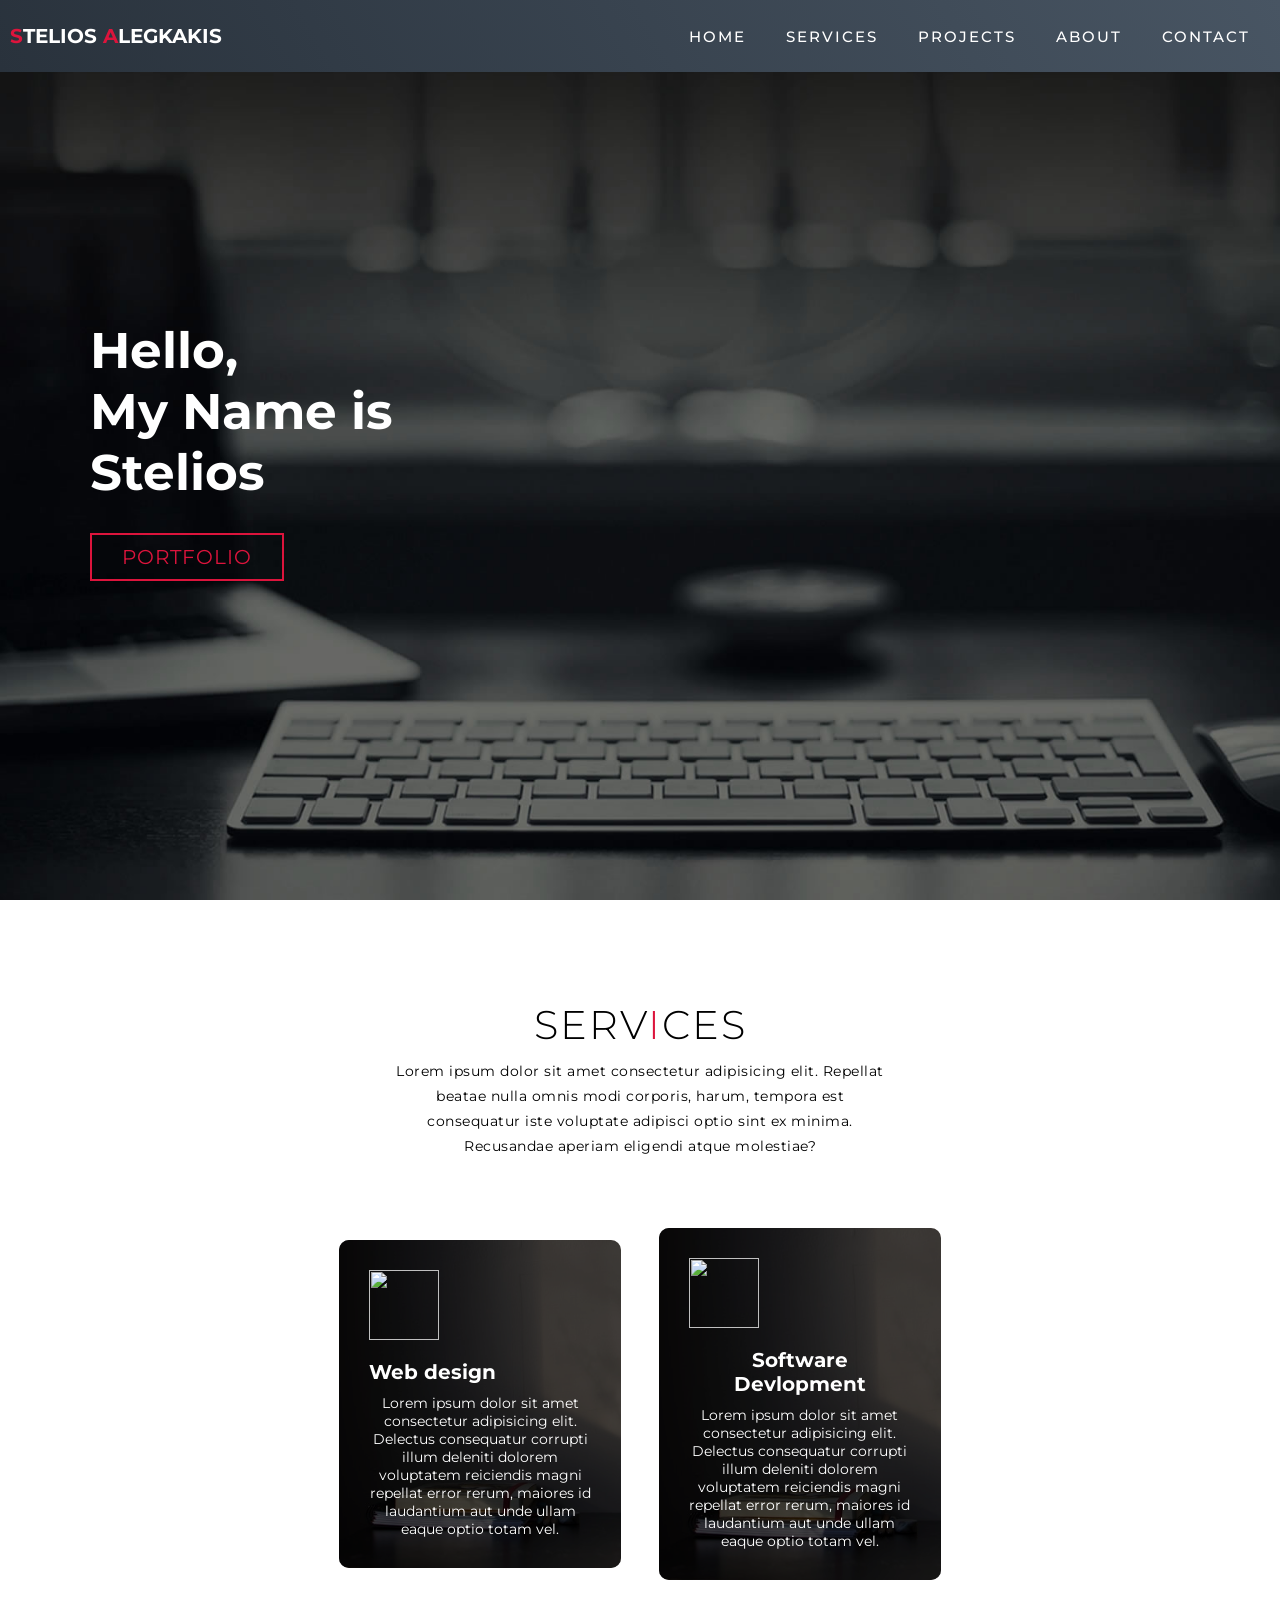
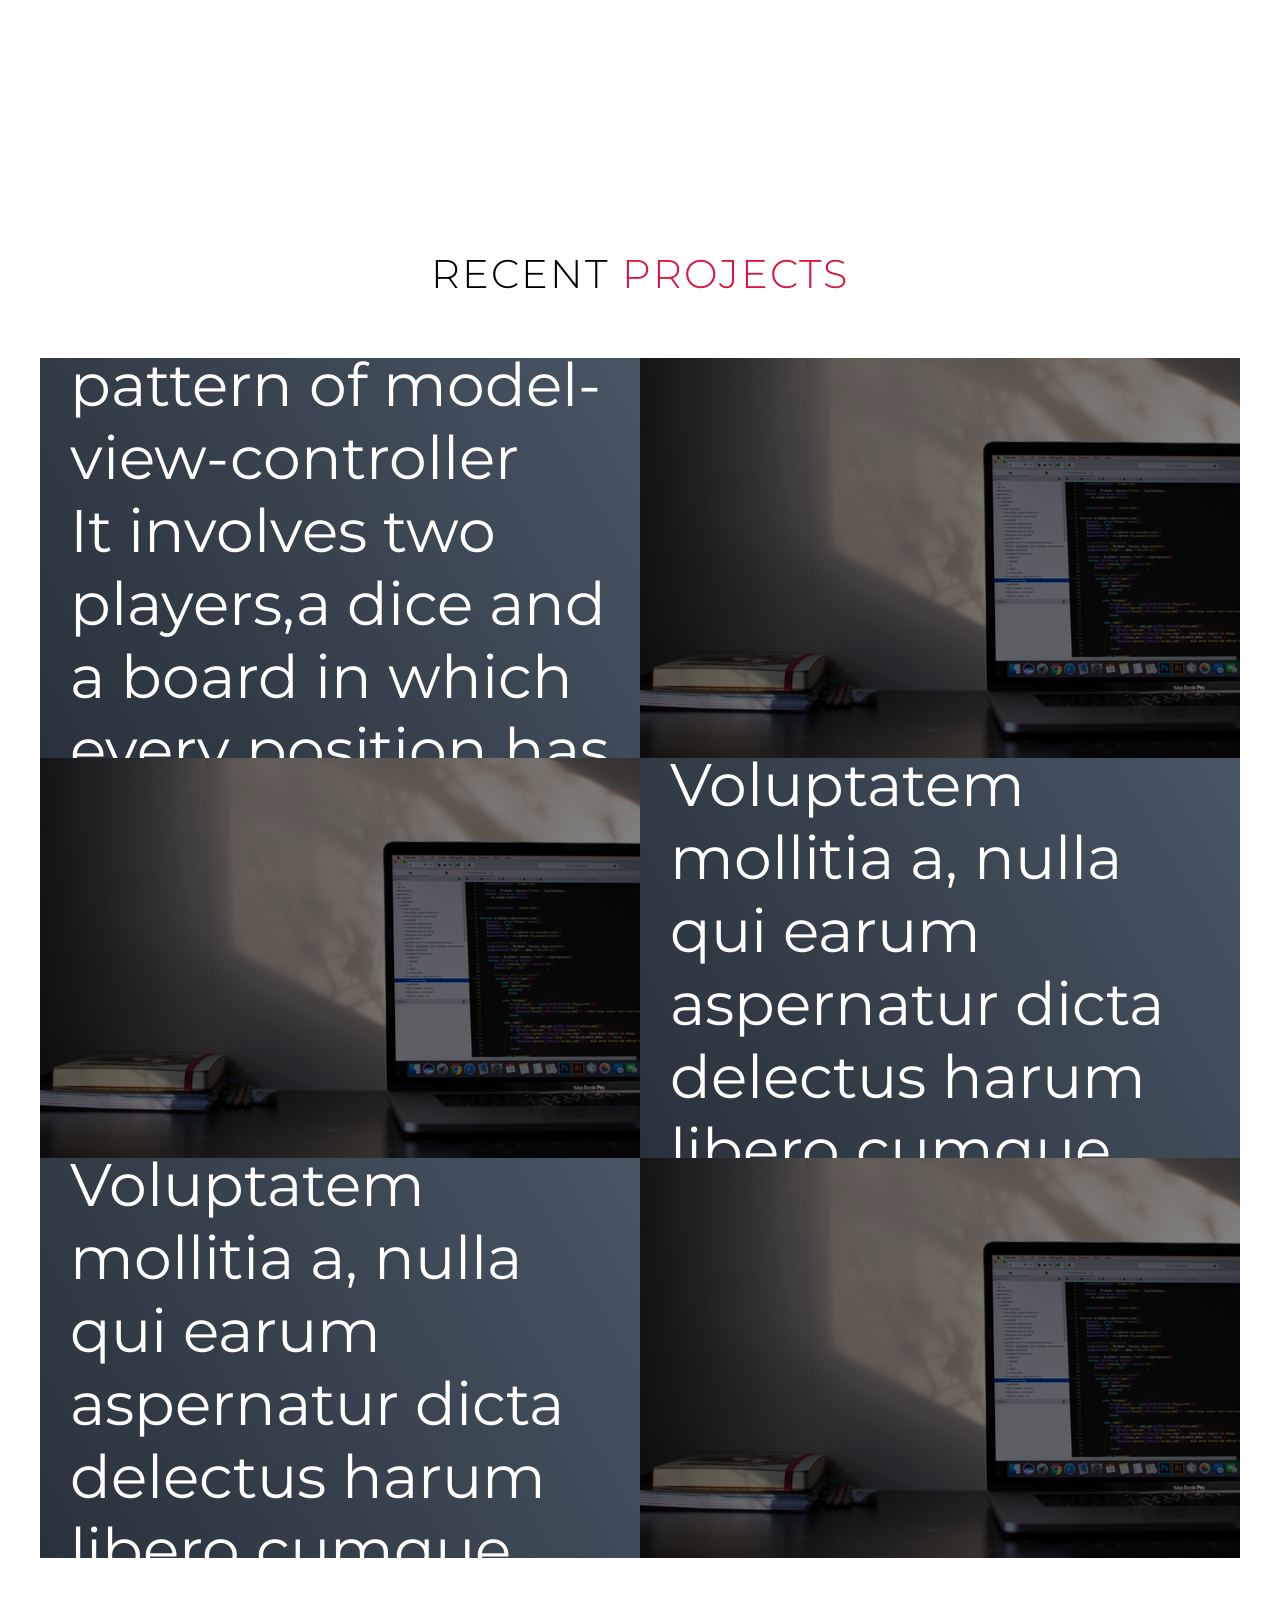
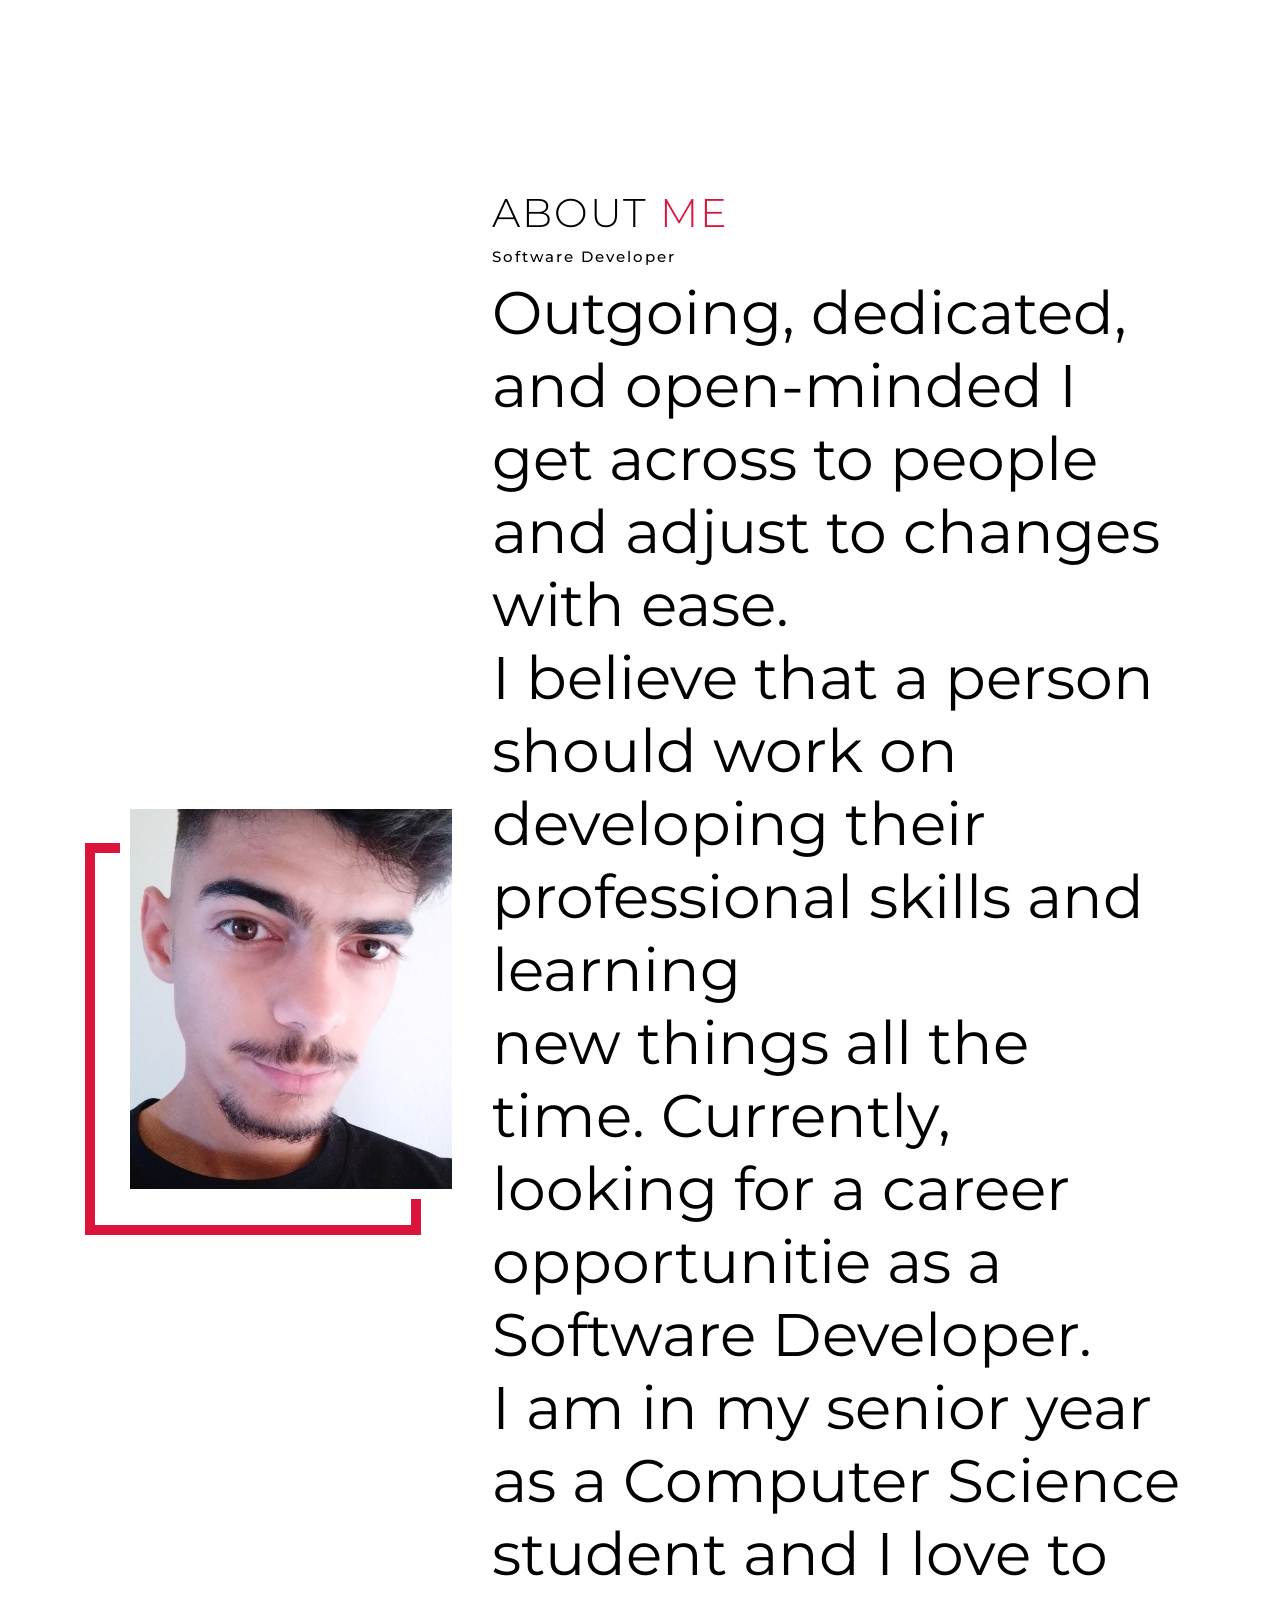
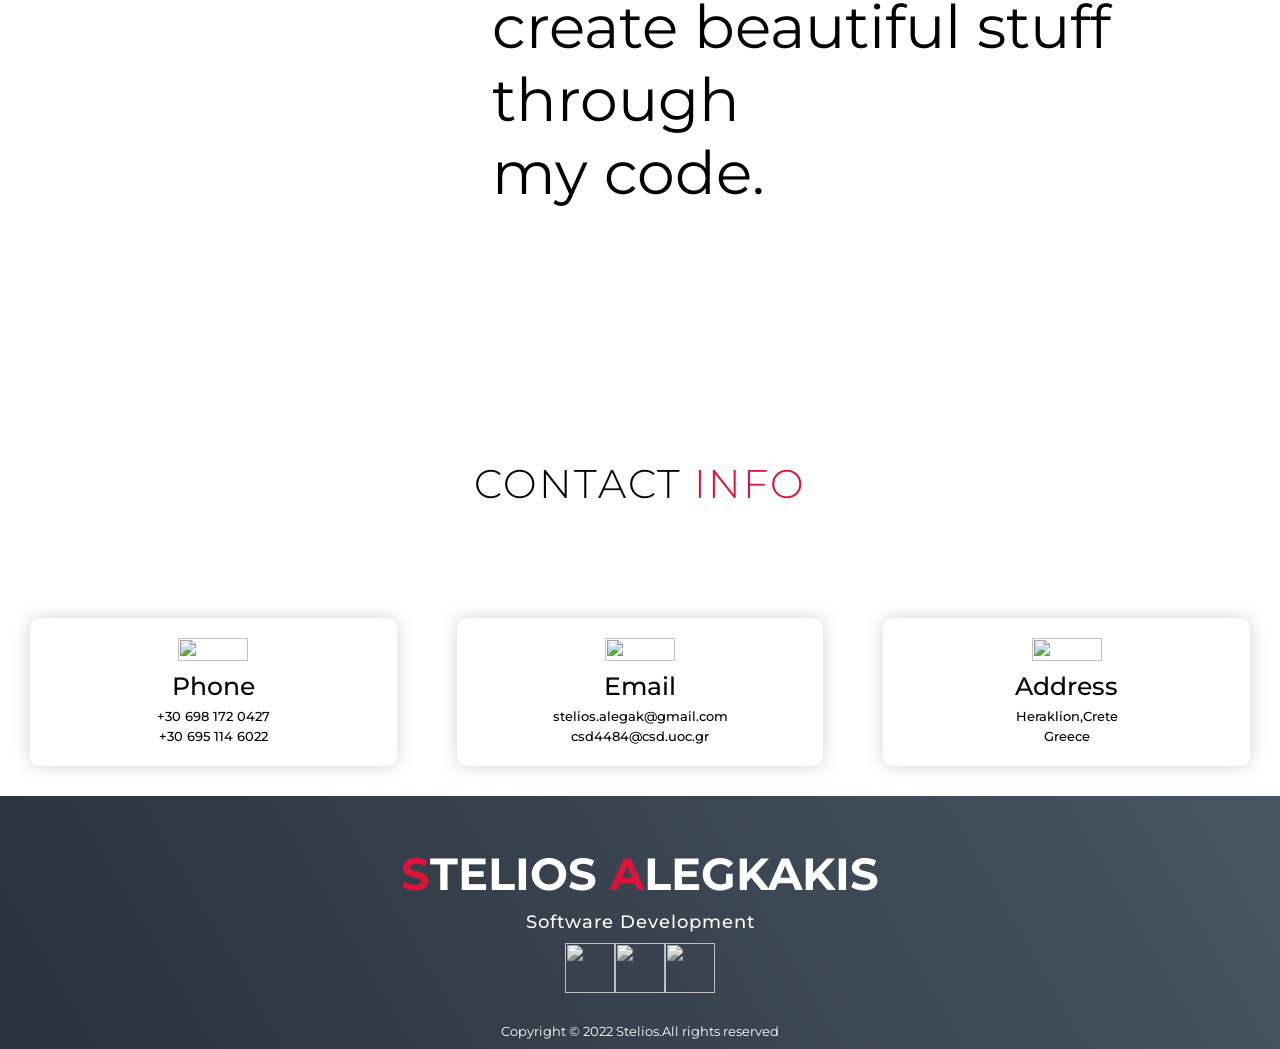
==== portfolio/index.html @ b9c03fa3 "portfolio" ====
<!DOCTYPE html>
<html lang="en">
<head>
    <meta charset="UTF-8">
    <meta name="viewport" content="width=device-width, initial-scale=1.0">
    <link rel="stylesheet" href="style.css">
    <title>My website</title>
</head>
<body>
    <!--Header section-->

    <section id="header">
        <div class="header container">
            <div class="nav-bar">
                <div class="brand">
                    <a href="#hero"><h1><span>S</span>telios <span>A</span>legkakis</h1></a>
                </div>
                <div class="nav-list">
                    <ul>
                        <li><a href="#hero" data-after="Home">Home</a></li>
                        <li><a href="#services" data-after="Services">Services</a></li>
                        <li><a href="#projects" data-after="Projects">Projects</a></li>
                        <li><a href="#about" data-after="About">about</a></li>
                        <li><a href="#contact" data-after="Contact">Contact</a></li>
                    </ul>
                </div>
            </div>
        </div>
    </section>

    <!--end of Header section-->

    <!-- Hero section -->

    <section id="hero">
        <div class="hero container">
            <div>
                <h1>Hello, <span></span><h1>
                <h1>My Name is <span></span></h1>
                <h1>Stelios <span></span></h1>
                <a href="#" type="button" class="cta">Portfolio</a>
            </div>
        </div>
    </section>

    <!--end of hero section-->
    
    <!--Service section-->

    <section id="services">
        <div class="services conteiner">
            <div class="service-top">
                <h1 class="section-title">Serv<span>i</span>ces</h1>
                <p>Lorem ipsum dolor sit amet consectetur adipisicing elit. 
                    Repellat beatae nulla omnis modi corporis, harum, tempora est consequatur 
                    iste voluptate adipisci optio sint ex minima. Recusandae aperiam eligendi 
                    atque molestiae?
                </p>
            </div>
            <div class="service-bottom">
                <div class="service-item">
                    <div class="icon"><img src="https://img.icons8.com/bubbles/100/000000/services.png"/>
                    </div>
                    <h2>Web design</h2>
                    <p>Lorem ipsum dolor sit amet consectetur adipisicing elit.
                         Delectus consequatur corrupti illum deleniti dolorem 
                         voluptatem reiciendis magni repellat error rerum, maiores 
                         id laudantium aut unde ullam eaque optio totam vel.
                    </p>
                </div>
                <div class="service-item">
                    <div class="icon"><img src="https://img.icons8.com/bubbles/100/000000/services.png"/>
                    </div>
                    <h2>Software Devlopment

                    </h2>
                    <p>Lorem ipsum dolor sit amet consectetur adipisicing elit.
                         Delectus consequatur corrupti illum deleniti dolorem 
                         voluptatem reiciendis magni repellat error rerum, maiores 
                         id laudantium aut unde ullam eaque optio totam vel.
                    </p>
                </div>
            </div>
        </div>
    </section>

    <!--End of service section-->

    <!--Projects section-->

    <section id="projects">
        <div class="projects container">
            <div class="projects-header">
                <h1 class="section-title">Recent <span>Projects</span></h1>
            </div>
            <div class="all-projects">
                <div class="project-item">
                    <div class="project-info">
                        <h1>Project 1</h1>
                        <h2>Payday Game</h2>
                        <p>Payday is a board game built using Java and Java Swing graphics.<br>
                           The code is based on the architectural pattern of model-view-controller<br>
                           It involves two players,a dice and a board in which every position has a different<br>
                           activity that must be done.Whoever reaches finish with the biggest amount of<br>
                           money wins the game.  
                        </p>
                    </div>
                    <div class="project-img">
                        <img src="./img/projects.jpg" alt="img">
                    </div>
                </div>
                <div class="project-item">
                    <div class="project-info">
                        <h1>Project 2</h1>
                        <h2>Project title</h2>
                        <p>Lorem ipsum dolor sit amet consectetur adipisicing elit. 
                            Voluptatem mollitia a, nulla qui earum aspernatur dicta delectus 
                            harum libero cumque dolorem culpa officia eveniet sit nobis similique 
                            doloremque iste quibusdam?
                        </p>
                    </div>
                    <div class="project-img">
                        <img src="./img/projects.jpg" alt="img">
                    </div>
                </div>
                <div class="project-item">
                    <div class="project-info">
                        <h1>Project 3</h1>
                        <h2>Project title</h2>
                        <p>Lorem ipsum dolor sit amet consectetur adipisicing elit. 
                            Voluptatem mollitia a, nulla qui earum aspernatur dicta delectus 
                            harum libero cumque dolorem culpa officia eveniet sit nobis similique 
                            doloremque iste quibusdam?
                        </p>
                    </div>
                    <div class="project-img">
                        <img src="./img/projects.jpg" alt="img">
                    </div>
                </div>
            </div>
        </div>
    </section>

    <!--End of Projects section-->

    <!--About me Section-->

    <section id="about">
        <div class="about container">
            <div class="col-left">
                <div class="about-img">
                    <img src="./img/me.jpg" alt="img">
                </div>
            </div>
            <div class="col-right">
                <h1 class="section-title">About <span>Me</span></h1>
                <h2>Software Developer</h2>
                <p>Outgoing, dedicated, and open-minded I get across to people and adjust to changes with ease.<br> 
                    I believe that a person should work on developing their professional skills and learning <br>
                    new things all the time. Currently, looking for a career opportunitie as a Software Developer.<br>
                    I am in my senior year as a Computer Science student and I love to create beautiful stuff through<br>
                    my code.
                </p>
            </div>
        </div>
    </section>

    <!--End of About me Section-->

    <!--contact section-->

    <section id="contact">
        <div class="contact container">
            <div><h1 class="section-title">Contact <span>Info</span></h1></div>
        </div>
        <div class="contact-items">
            <div class="contact-item">
                <div class="icon"><img src="https://img.icons8.com/bubbles/100/000000/phone.png"></div>
                <div class="contact-info">
                    <h1>Phone</h1>
                    <h2>+30 698 172 0427</h2>
                    <h2>+30 695 114 6022</h2>
                </div>
            </div>
            <div class="contact-item">
                <div class="icon"><img src="https://img.icons8.com/bubbles/100/000000/email.png"></div>
                <div class="contact-info">
                    <h1>Email</h1>
                    <h2>stelios.alegak@gmail.com</h2>
                    <h2>csd4484@csd.uoc.gr</h2>
                </div>
            </div>
            <div class="contact-item">
                <div class="icon"><img src="https://img.icons8.com/bubbles/100/000000/address.png"></div>
                <div class="contact-info">
                    <h1>Address</h1>
                    <h2>Heraklion,Crete</h2>
                    <h2>Greece</h2>
                </div>
            </div>
        </div>
    </section>

    <!--End of contact section-->

    <!--Footer-->

    <section id="footer">
        <div class="footer container">
            <div class="brand"><h1><span>S</span>telios <span>A</span>legkakis</h1></div>
            <h2>Software Development</h2>
            <div class="social-icon">
                <div class="social-item">
                    <a href="https://www.facebook.com/profile.php?id=100012386944810"><img src="https://img.icons8.com/bubbles/100/000000/facebook-new.png"></a>
                </div>
                <div class="social-item">
                    <a href="https://www.instagram.com/stelios_a_/"><img src="https://img.icons8.com/bubbles/100/000000/instagram-new.png"></a>
                </div>
                <div class="social-item">
                    <a href="https://github.com/SteliosAlegkakis"><img src="https://img.icons8.com/bubbles/100/000000/github.png"></a>
                </div>
            </div>
            <p>Copyright &copy; 2022 Stelios.All rights reserved</p>           
        </div>
    </section>

    <!--end of footer-->
    <script src="./app.js"></script>
</body>
</html>
---- portfolio/style.css ----
@import url('https://fonts.googleapis.com/css?family=Montserrat:300,400,700&display=swap');

*{
    padding: 0;
    margin: 0;
    box-sizing: border-box;
}

html{
    font-size: 10px;
    font-family: 'Montserrat' , sans-serif;
}

a{
    text-decoration: none;
}

.container {
    min-height: 100vh;
    width: 100%;
    display: flex;
    align-items: center;
    justify-content: center;
}

/*for every image to take 100% of the space where we put it*/
img{
    height: 100%;
    width: 100%;
    object-fit: cover;
}

/*for every section-title to appear with red and white letters*/
.section-title{
    font-size: 4rem;
    font-weight: 300;
    color: black;
    margin-bottom: 10px;
    text-transform: uppercase;
    letter-spacing: .2rem;
    text-align: center;
}

.section-title span{
    color: crimson;
}

/*for every brand first letter be red*/
.brand{
    font-size: 3rem;
    text-transform: uppercase;
    color: white;
}

.brand span{
    color: crimson;
}

/*---------------------header section-------------------------------*/

#header{
    position: fixed;
    z-index: 1000;
    left: 0;
    top: 0;
    width: 100vw;
    height: auto;
}

#header .header{
    min-height: 8vh;
    background-image: linear-gradient(60deg,#29323c 0%,#485563 100%);
    /*background-color: rgba(32 ,30 ,30 ,0.24);
    transition: 0.3s ease background-color;*/
}

#header .brand h1{
    color: white;
    font-size: 1rem;
}

#header .nav-bar{
    display: flex;
    align-items: center;
    justify-content: space-between;
    width: 100%;
    height: 100%;
    max-width: 1300px;
    padding: 0 10px;
}

#header .nav-list ul{
    list-style: none;
    color: white;
    left: 100%;
    top: 0;
    display: flex;
    justify-content: space-between;
    align-items: center;
    flex-direction: row;
}

#header .nav-list ul a{
    font-size: .7rem;
    font-weight: 500;
    letter-spacing: 0.2rem;
    text-decoration: none;
    color: white;
    text-transform: uppercase;
    padding: 20px;
    display: block;
    transition: .3s ease color;
}

#header .nav-list ul a:hover{
    color: crimson;
}

#header .nav-list ul a::after{
    color: crimson;
}
/*--------------------end of header section-------------------------*/


/*--------------Hero section----------------------------------------*/

#hero{
    background-image: url(./img/portfolio.jpg);
    background-size: cover;
    background-position: top center;
    position: relative;
    z-index: 1;
}

#hero .hero{
    max-width: 1200px;
    margin: 0 auto;
    padding: 0 50px;
    justify-content: flex-start;
}

#hero h1{
    display: block;
    width: fit-content;
    font-size: 4rem;
    position: relative;
    color: transparent;
    animation: text_reveal .5s ease forwards;
    animation-delay: 1s;
}

#hero h1 span{
    position: absolute;
    top: 0;
    left: 0;
    height: 100%;
    width: 0;
    background-color: crimson;
    animation: text_reveal_box 1s ease;
    animation-delay: .5s;
}

#hero .cta{
    display: inline-block;
    padding: 10px 30px;
    color: crimson;
    background-color: transparent;
    border: 2px solid crimson;
    font-size: 2rem;
    text-transform: uppercase;
    letter-spacing: .1rem;
    margin-top: 30px;
    transition: .3s ease background-color;
    transition-property: background-color,color;
}

#hero .cta:hover{
    color: white;
    background-color: crimson;
}

/*---------------------End of hero section--------------------------------------*/

/*---------------------Services sectionn----------------------------------------*/

#services .services{
    flex-direction: column;
    text-align: center;
    max-width: 1500px;
    margin: 0 auto;
    padding: 100px 0;
}

#services .service-top p{
    font-size: 1.4rem;
    margin-top: 5px;
    line-height: 2.5rem;
    font-weight: 300px;
    letter-spacing: 0.05rem;
}

#services .service-top{
    width: 500px;
    margin: 0 auto;
}

#services .service-bottom{
    margin-top: 50px;
    display: flex;
    align-items: center;
    justify-content: center;
    flex-wrap: wrap;
}

#services .service-item{
    flex-basis: 80%;
    display: flex;
    align-items: flex-start;
    justify-content: center;
    flex-direction: column;
    padding: 30px;
    border-radius: 10px;
    background-image: url(./img/projects.jpg);
    background-size: cover;
    margin:10px 5%;
    z-index: 1;
    color: white;
    position: relative;
}

#services .service-item::after{
    content: '';
    position: absolute;
    left: 0;
    top: 0;
    height: 100%;
    width: 100%;
    background-color: black;
    opacity: .7;
    border-radius: 10px;
    z-index: -1;
}

#services .service-bottom .icon{
    height: 70px;
    width: 70px;
    margin-bottom: 20px;
}

#services .service-item h2{
    margin-bottom: 10px;
    font-size: 2rem;
}

#services .service-item p{
    font-size: 1.4rem;
}
/*--------------------End of Services section------------------------------------------*/

/*---------------------Projects Section------------------------------------------------*/

#projects .projects{
    flex-direction: column;
    max-width: 1200px;
    margin: 0 auto;
    padding: 100px 0;
}

#projects .projects-header{
    margin: 50px;
}

#projects .all-projects{
    display: flex;
    align-items: center;
    justify-content: center;
    flex-direction: column;
}

#projects .project-item{
    display: flex;
    align-items: center;
    justify-content: center;
    flex-direction: column;
    width: 80%;
    margin: 20px auto;
    overflow: hidden;
    border-radius: 10px;
}

#projects .project-info{
    padding: 30px;
    flex-basis: 50%;
    height: 100%;
    display: flex;
    align-items: flex-start;
    justify-content: center;
    flex-direction: column;
    color: white;
    background-image: linear-gradient(60deg,#29323c 0%,#485563 100%);

}

#projects .project-info h1{
    font-size: 4rem;
    font-weight: 400;
}

#projects .project-info h2{
    font-size: 1.8rem;
    margin-top: 10px;
    margin-bottom: 10px;
    font-weight: 500;
}

#projects .project-img{
    flex-basis: 50%;
    height: 300px;
    overflow: hidden;
    position: relative;
}

#projects .project-img::after{
    content: '';
    background-color: black;
    position: absolute;
    top: 0;
    left: 0;
    height: 100%;
    width: 100%;
    opacity: .5;
}

#projects .project-img img{
    transition: .3s ease transform;
}

#projects .project-item .project-img:hover img{
    transform: scale(1.1);
}
/*------------------End of projects section--------------------------------------------*/

/*------------------About Section-----------------------------------------------------*/

#about .about{
    flex-direction: column-reverse;
    text-align: center;
    max-width: 1200px;
    margin: 0 auto;
    padding: 100px 20px;
}

#about .col-left{
    width: 250px;
    height: 350px;
    margin-bottom: 20px;
}

#about .col-left .about-img{
    position: relative;
    border: 10px solid white;
    height: 100%;
    width: 100%;
}

#about .col-left .about-img::after{
    content: '';
    position: absolute;
    left: -33px;
    top: 19px;
    height: 98%;
    width: 98%;
    z-index: -1;
    border: 7px solid crimson
}

#about .col-right{
    width: 100%;
}

#about .col-right h2{
    size: 1.8rem;
    font-weight: 500;
    letter-spacing: .2rem;
    margin-bottom: 10px;
}

#about .col-right p{
    margin-bottom: 20px;
}

/*----------------End of about section------------------------------------------------*/

/*----------------contact section-----------------------------------------------------*/

#contact .contact{
    flex-direction: column;
    max-width: 1200px;
    margin: 0 auto;
    width: 98%;
}

#contact .contact-items{
    width: 400px;
    margin: auto;
}

#contact .contact-item{
    width: 80%;
    padding: 20px;
    text-align: center;
    border-radius: 10px;
    display: flex;
    justify-content: center;
    margin: 30px;
    margin-top: 0px;
    align-items: center;
    flex-direction: column;
    box-shadow: 0px 0px 18px 0 #0000002c;
    transition: .3s ease box-shadow;

}

#contact .contact-item:hover{
    box-shadow: 0px 0px 5px 0 #0000002c;
}

#contact .icon{
    width: 70px;
    margin: 0 auto;
    margin-bottom: 10px;
}

#contact .contact-info h1{
    font-size: 2.5rem;
    font-weight: 500;
    margin-bottom: 5px;
}

#contact .contact-info h2{
    font-size: 1.3rem;
    line-height: 2rem;
    font-weight: 500;
}
/*-----------------end of contact section-------------------------------------------*/

/*-----------------footer section---------------------------------------------------*/

#footer{
    background-image: linear-gradient(60deg,#29323c 0%,#485563 100%);
}

#footer .footer{
    min-height: 200px;
    flex-direction: column;
    padding-top: 50px;
    padding-bottom: 10px;
}

#footer h2{
    color: white;
    font-weight: 500;
    font-size: 1.8rem;
    letter-spacing: .1rem;
    margin-top: 10px;
    margin-bottom: 10px;
}

#footer .social-icon{
    display: flex;
    margin-bottom: 30px;
}

#footer .social-item{
    height: 50px;
    width: 50px;
    margin-bottom:0 5px;
}

#footer .social-item img{
    filter: grayscale(1);
    transition: .3s ease filter;
}

#footer .social-item:hover img{
    filter: grayscale(0);
}

#footer p{
    color: white;
    font-size: 1.3rem;
}
/*-----------------end of footer section--------------------------------------------*/



/*keyframes*/
@keyframes text_reveal_box{
    50%{
        width: 100%;
        left: 0;
    }
    100%{
        width: 0;
        left: 100%;
    }
}

@keyframes text_reveal{
    100%{
        color: white;
    }
}

@keyframes text_reveal_name{
    100%{
        color: crimson;
        font-weight: 500px;
    }
}

/*end of keyframes*/

/*Media Query for tablet*/
@media only screen and (min-width: 768px){
    .cta{
        font-size: 2.5rem;
        padding:20px 60px;
    }
    h1 .section-title{
        font-size: 6rem;
    }

    #header .brand h1{
        color: white;
        font-size: 2rem;
    }

    #header .nav-list ul a{
        font-size: 1.5rem;
    }    

    #hero h1{
        font-size: 5rem;
    }

    #services .service-bottom .service-item{
        flex-basis: 45%;
        margin: 2.5%;
    }

    #projects .project-item{
        flex-direction: row;
        height: 400px;
        margin: 0;
        width: 100%;
        border-radius: 0;
    }

    #projects .project-item:nth-child(even){
        flex-direction: row-reverse;
    }

    #projects .all-projects .project-info{
        height: 100%;
    }

    #projects .all-projects .project-img{
        height: 100%;
    }

    #about .about{
        flex-direction: row;
    }

    #about .col-left{
        padding-left: 60px;
        width: 600px;
        height: 400px;
    }

    #about .about .col-left .about-img::after{
        left: -45px;
        top: 34px;
        height: 98%;
        width: 98%;
        border: 10px solid crimson;
    }

    #about .col-right{
        text-align: left;
        padding: 30px;
    }

    #about .col-right h1{
        text-align: left;
    }

    #contact .contact{
        flex-direction: column;
        padding: 100px 0;
        align-items: center;
        justify-content: center;
        min-height: 20vh;
    }

    #contact .contact-items{
        width: 100%;
        display: flex;
        flex-direction: row;
        margin: 0;
    }
}
/*end of media query for tablet*/

/*media query for desktop*/
@media only screen and (min-width:1200px) {
    #services .service-bottom .service-item{
        flex-basis: 22%;
        margin: 1.5%;
    }

    #header .brand{
        font-size: 2rem;
    }

    #header .nav-list ul a{
        font-size: 1.5rem;
    }
    
    p{
        font-size: 6rem;
    }
}
/*end of media query for desktop*/
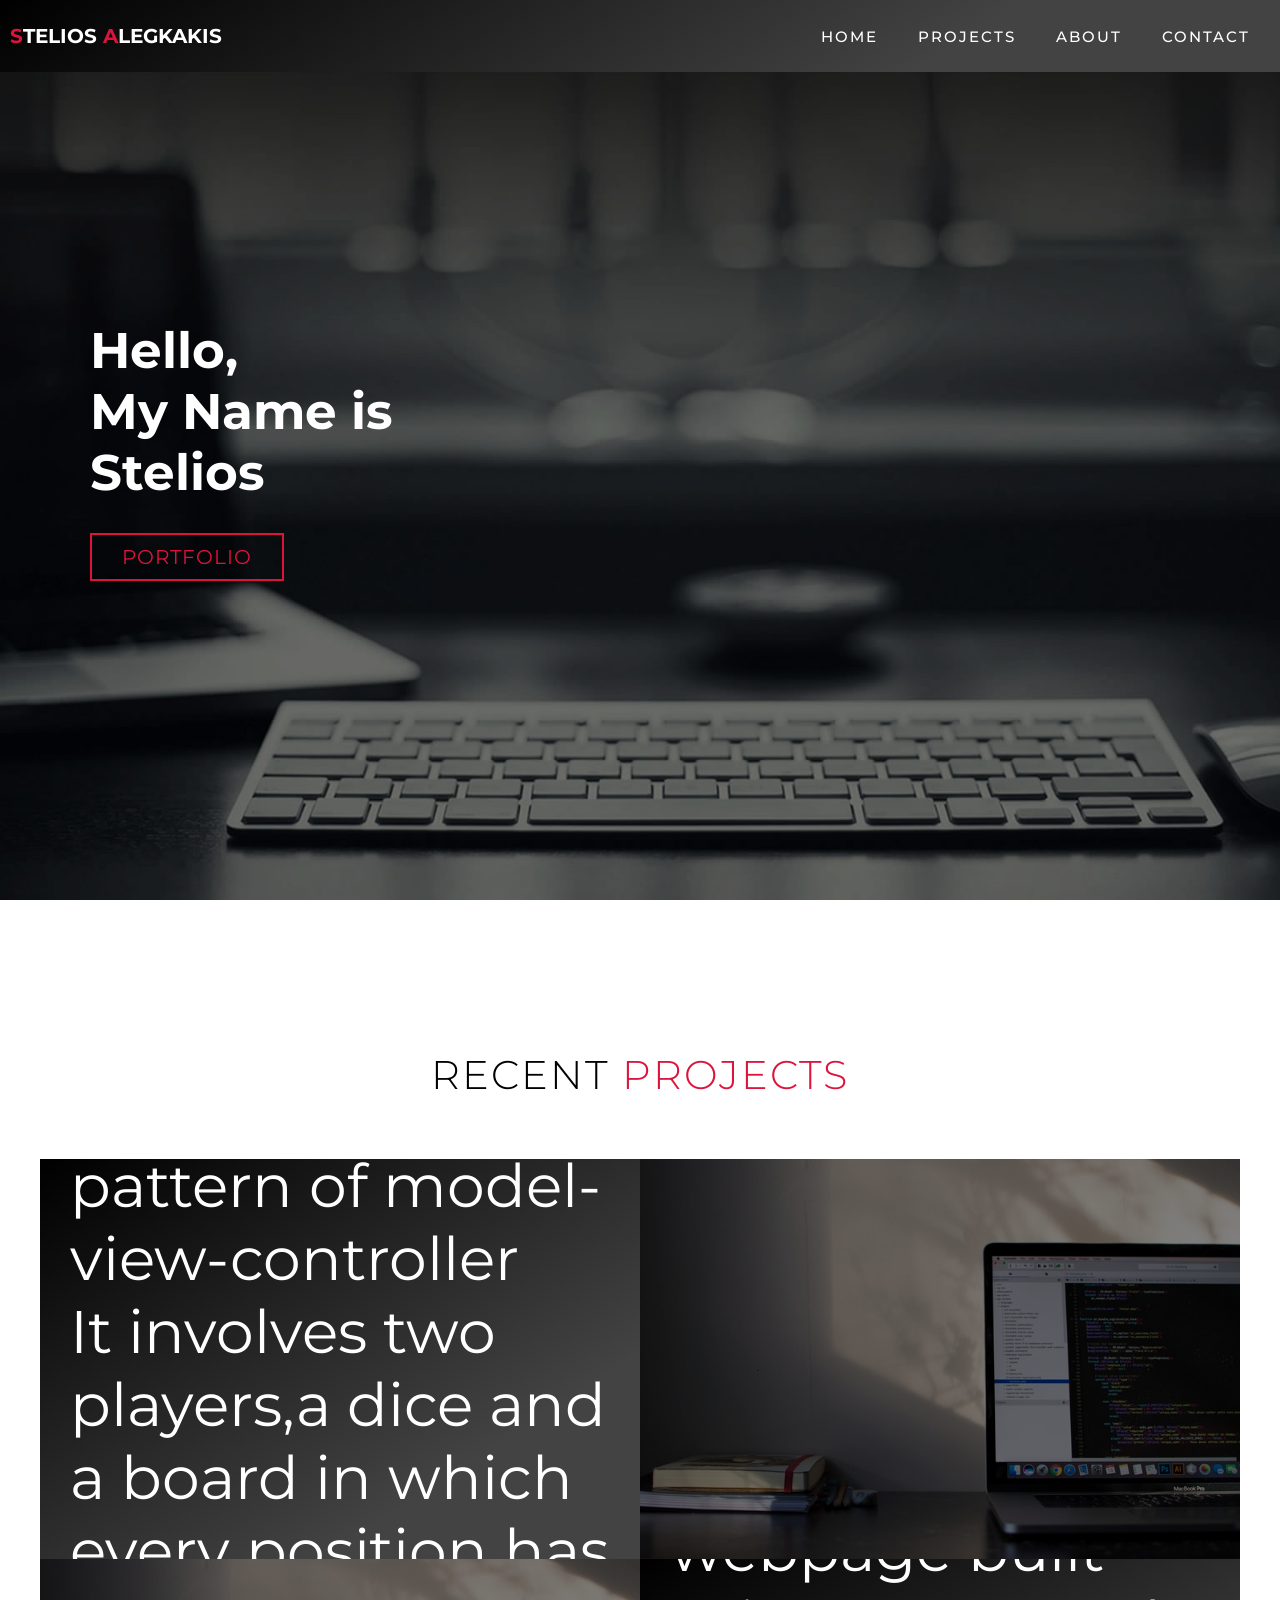
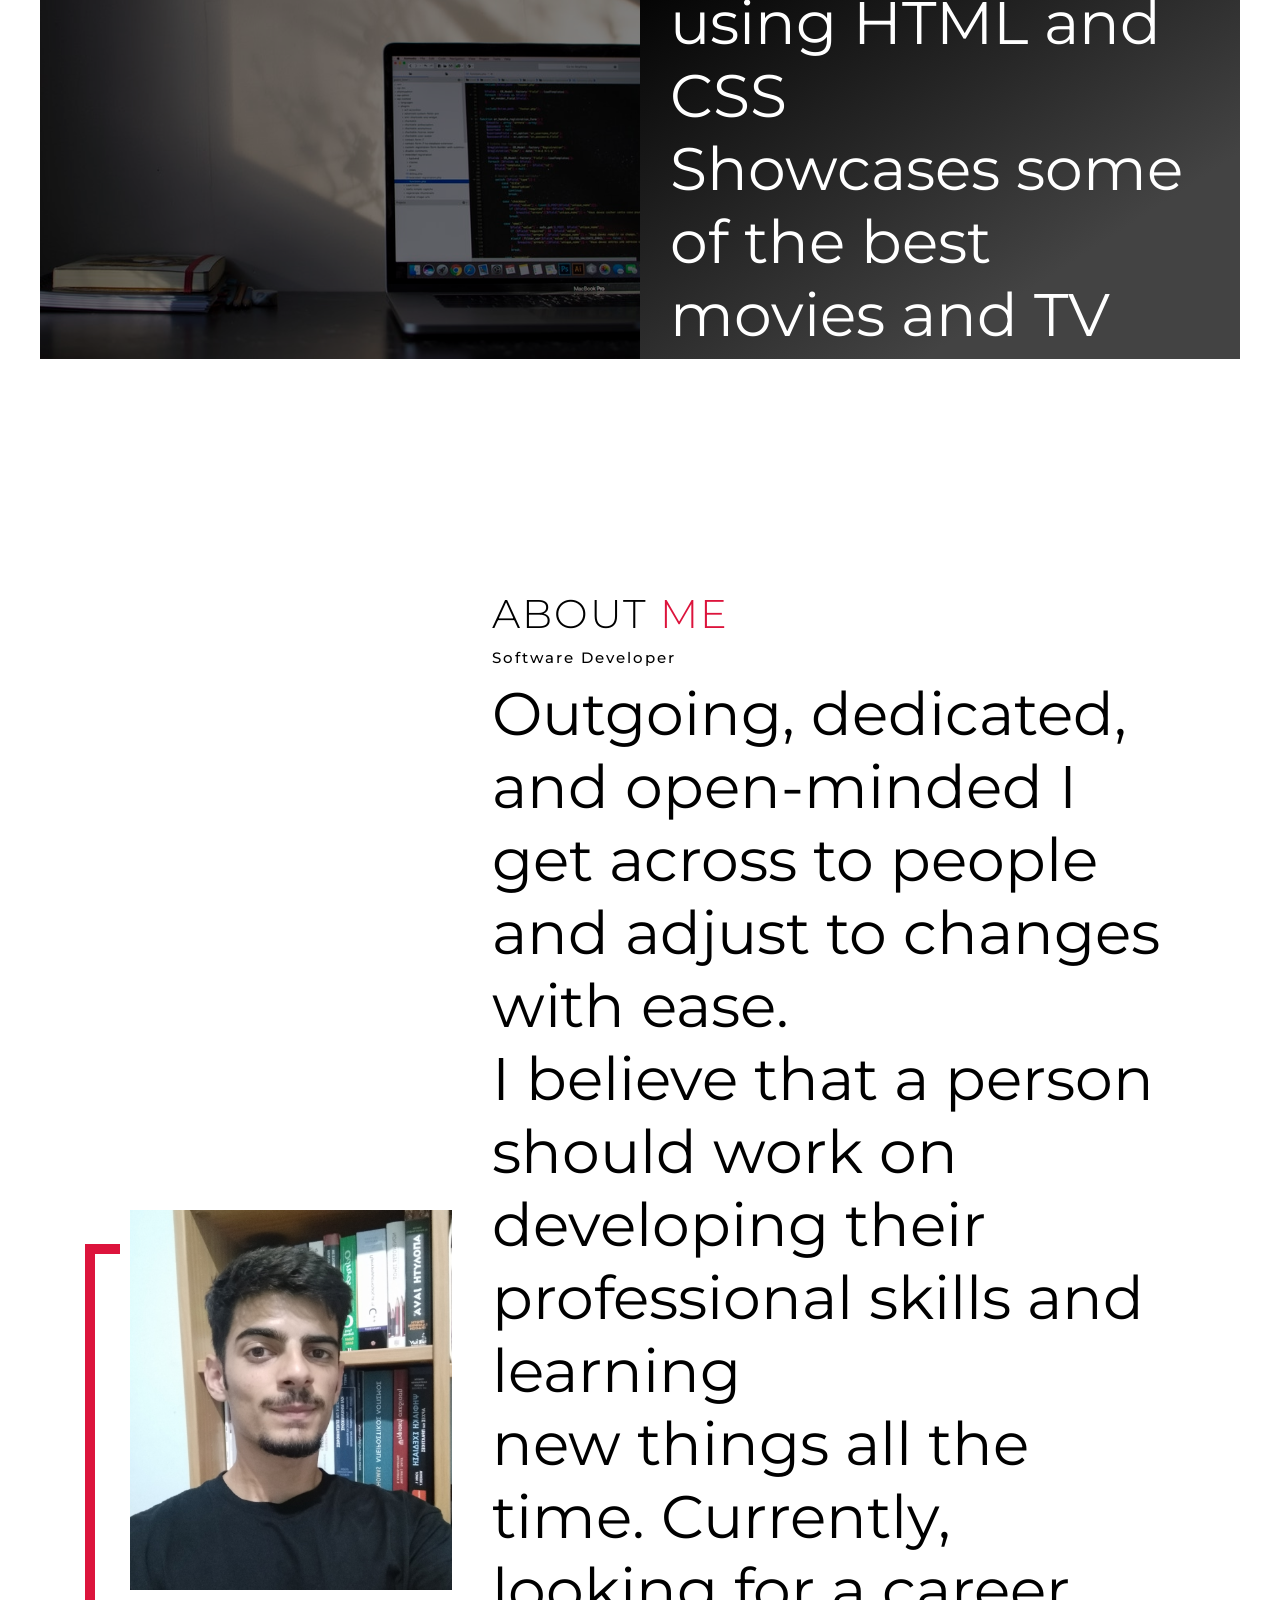
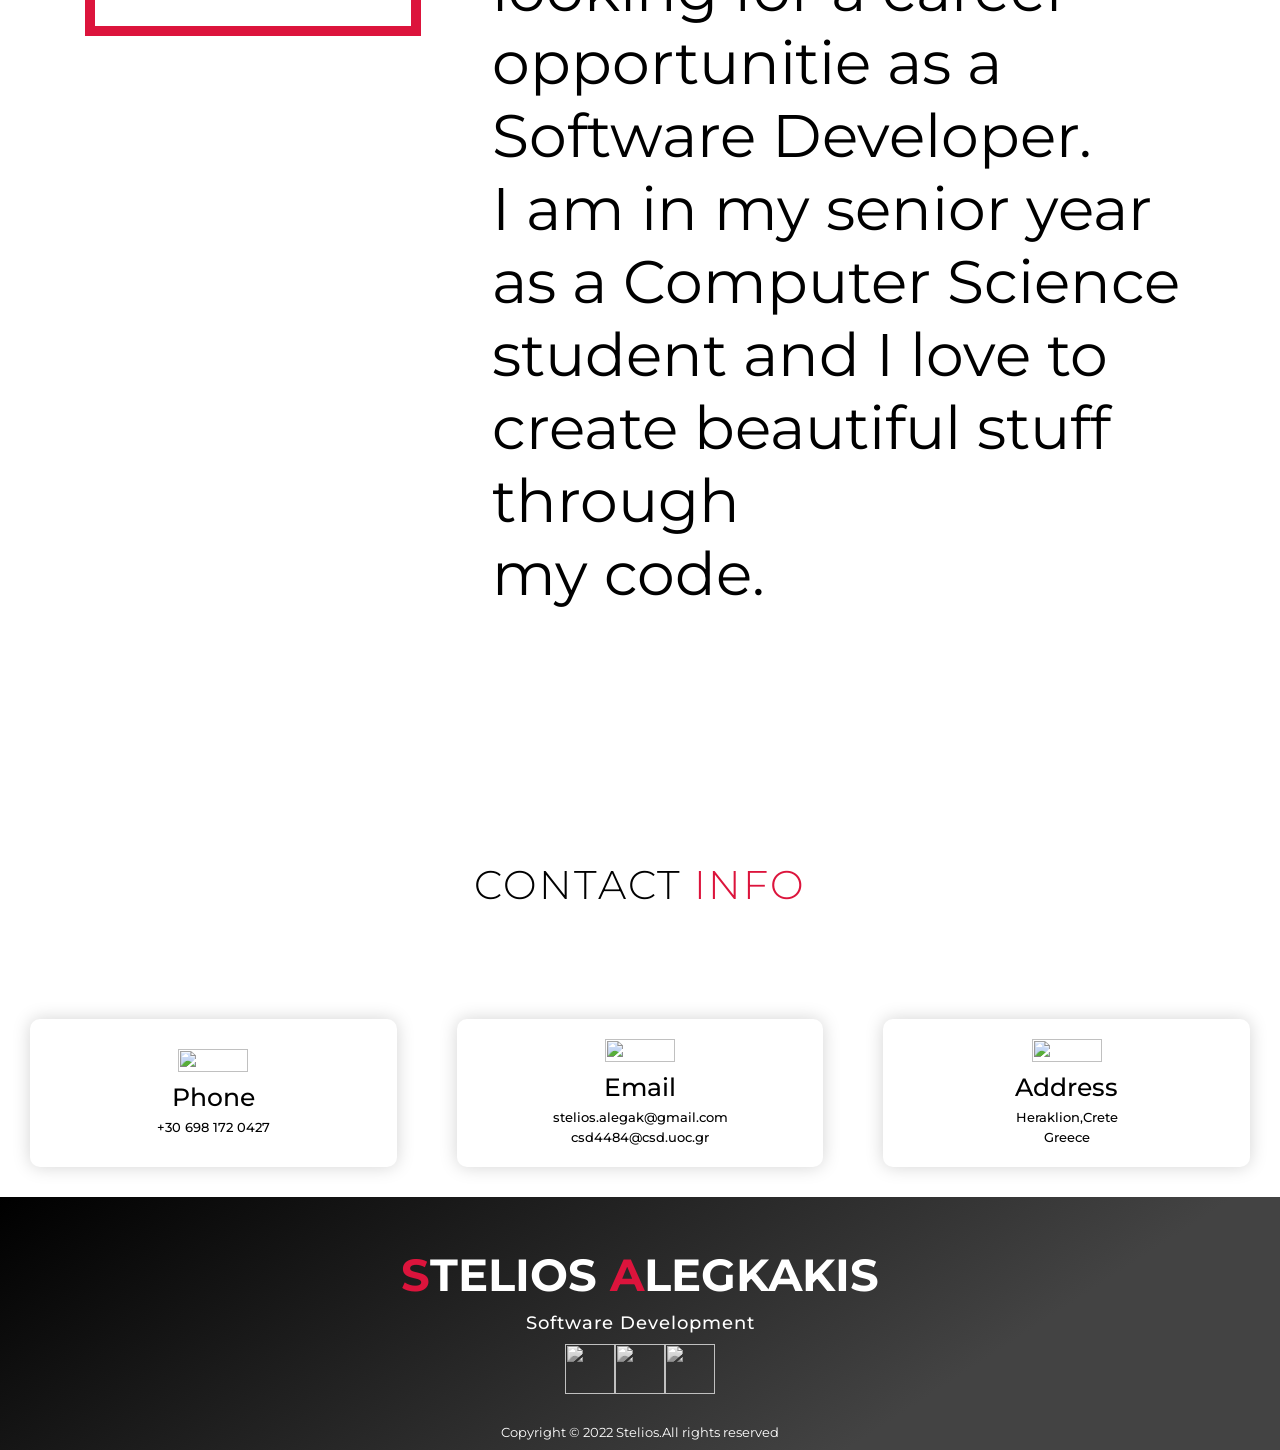
==== commit 5bcaa388: "update" ====
--- a/portfolio/index.html
+++ b/portfolio/index.html
@@ -18,7 +18,7 @@
                 <div class="nav-list">
                     <ul>
                         <li><a href="#hero" data-after="Home">Home</a></li>
-                        <li><a href="#services" data-after="Services">Services</a></li>
+                        <!--<li><a href="#services" data-after="Services">Services</a></li>-->
                         <li><a href="#projects" data-after="Projects">Projects</a></li>
                         <li><a href="#about" data-after="About">about</a></li>
                         <li><a href="#contact" data-after="Contact">Contact</a></li>
@@ -45,7 +45,7 @@
 
     <!--end of hero section-->
     
-    <!--Service section-->
+    <!--Service section
 
     <section id="services">
         <div class="services conteiner">
@@ -84,7 +84,7 @@
         </div>
     </section>
 
-    <!--End of service section-->
+    End of service section-->
 
     <!--Projects section-->
 
@@ -112,25 +112,10 @@
                 <div class="project-item">
                     <div class="project-info">
                         <h1>Project 2</h1>
-                        <h2>Project title</h2>
-                        <p>Lorem ipsum dolor sit amet consectetur adipisicing elit. 
-                            Voluptatem mollitia a, nulla qui earum aspernatur dicta delectus 
-                            harum libero cumque dolorem culpa officia eveniet sit nobis similique 
-                            doloremque iste quibusdam?
-                        </p>
-                    </div>
-                    <div class="project-img">
-                        <img src="./img/projects.jpg" alt="img">
-                    </div>
-                </div>
-                <div class="project-item">
-                    <div class="project-info">
-                        <h1>Project 3</h1>
-                        <h2>Project title</h2>
-                        <p>Lorem ipsum dolor sit amet consectetur adipisicing elit. 
-                            Voluptatem mollitia a, nulla qui earum aspernatur dicta delectus 
-                            harum libero cumque dolorem culpa officia eveniet sit nobis similique 
-                            doloremque iste quibusdam?
+                        <h2>Best Movies</h2>
+                        <p>Best Movies webpage built using HTML and CSS<br>
+                            Showcases some of the best movies and TV shows of<br> 
+                            all time divided into categories.
                         </p>
                     </div>
                     <div class="project-img">
@@ -179,7 +164,6 @@
                 <div class="contact-info">
                     <h1>Phone</h1>
                     <h2>+30 698 172 0427</h2>
-                    <h2>+30 695 114 6022</h2>
                 </div>
             </div>
             <div class="contact-item">
@@ -225,6 +209,5 @@
     </section>
 
     <!--end of footer-->
-    <script src="./app.js"></script>
 </body>
 </html>
--- a/portfolio/style.css
+++ b/portfolio/style.css
@@ -69,7 +69,9 @@
 
 #header .header{
     min-height: 8vh;
-    background-image: linear-gradient(60deg,#29323c 0%,#485563 100%);
+    background-color: #000000;
+    background-image: linear-gradient(147deg, #000000 0%, #434343 74%); 
+    /*background-image: linear-gradient(60deg,#29323c 0%,#485563 100%);*/
     /*background-color: rgba(32 ,30 ,30 ,0.24);
     transition: 0.3s ease background-color;*/
 }
@@ -110,15 +112,14 @@
     padding: 20px;
     display: block;
     transition: .3s ease color;
+    transition: .5s ease transform;
 }
 
 #header .nav-list ul a:hover{
     color: crimson;
-}
-
-#header .nav-list ul a::after{
-    color: crimson;
-}
+    transform: scale(1.2);
+}
+
 /*--------------------end of header section-------------------------*/
 
 
@@ -181,7 +182,7 @@
 
 /*---------------------End of hero section--------------------------------------*/
 
-/*---------------------Services sectionn----------------------------------------*/
+/*---------------------Services sectionn----------------------------------------
 
 #services .services{
     flex-direction: column;
@@ -255,7 +256,7 @@
 #services .service-item p{
     font-size: 1.4rem;
 }
-/*--------------------End of Services section------------------------------------------*/
+--------------------End of Services section------------------------------------------*/
 
 /*---------------------Projects Section------------------------------------------------*/
 
@@ -297,7 +298,9 @@
     justify-content: center;
     flex-direction: column;
     color: white;
-    background-image: linear-gradient(60deg,#29323c 0%,#485563 100%);
+    background-color: #000000;
+    background-image: linear-gradient(147deg, #000000 0%, #434343 74%);
+    /*background-image: linear-gradient(60deg,#29323c 0%,#485563 100%);*/
 
 }
 
@@ -447,7 +450,9 @@
 /*-----------------footer section---------------------------------------------------*/
 
 #footer{
-    background-image: linear-gradient(60deg,#29323c 0%,#485563 100%);
+    background-color: #000000;
+    background-image: linear-gradient(147deg, #000000 0%, #434343 74%);
+    /*background-image: linear-gradient(60deg,#29323c 0%,#485563 100%);*/
 }
 
 #footer .footer{
@@ -480,10 +485,12 @@
 #footer .social-item img{
     filter: grayscale(1);
     transition: .3s ease filter;
+    transition: .3s ease transform;
 }
 
 #footer .social-item:hover img{
     filter: grayscale(0);
+    transform: scale(1.2);
 }
 
 #footer p{
@@ -544,10 +551,10 @@
         font-size: 5rem;
     }
 
-    #services .service-bottom .service-item{
+    /*#services .service-bottom .service-item{
         flex-basis: 45%;
         margin: 2.5%;
-    }
+    }*/
 
     #projects .project-item{
         flex-direction: row;
@@ -615,10 +622,10 @@
 
 /*media query for desktop*/
 @media only screen and (min-width:1200px) {
-    #services .service-bottom .service-item{
+    /*#services .service-bottom .service-item{
         flex-basis: 22%;
         margin: 1.5%;
-    }
+    }*/
 
     #header .brand{
         font-size: 2rem;
